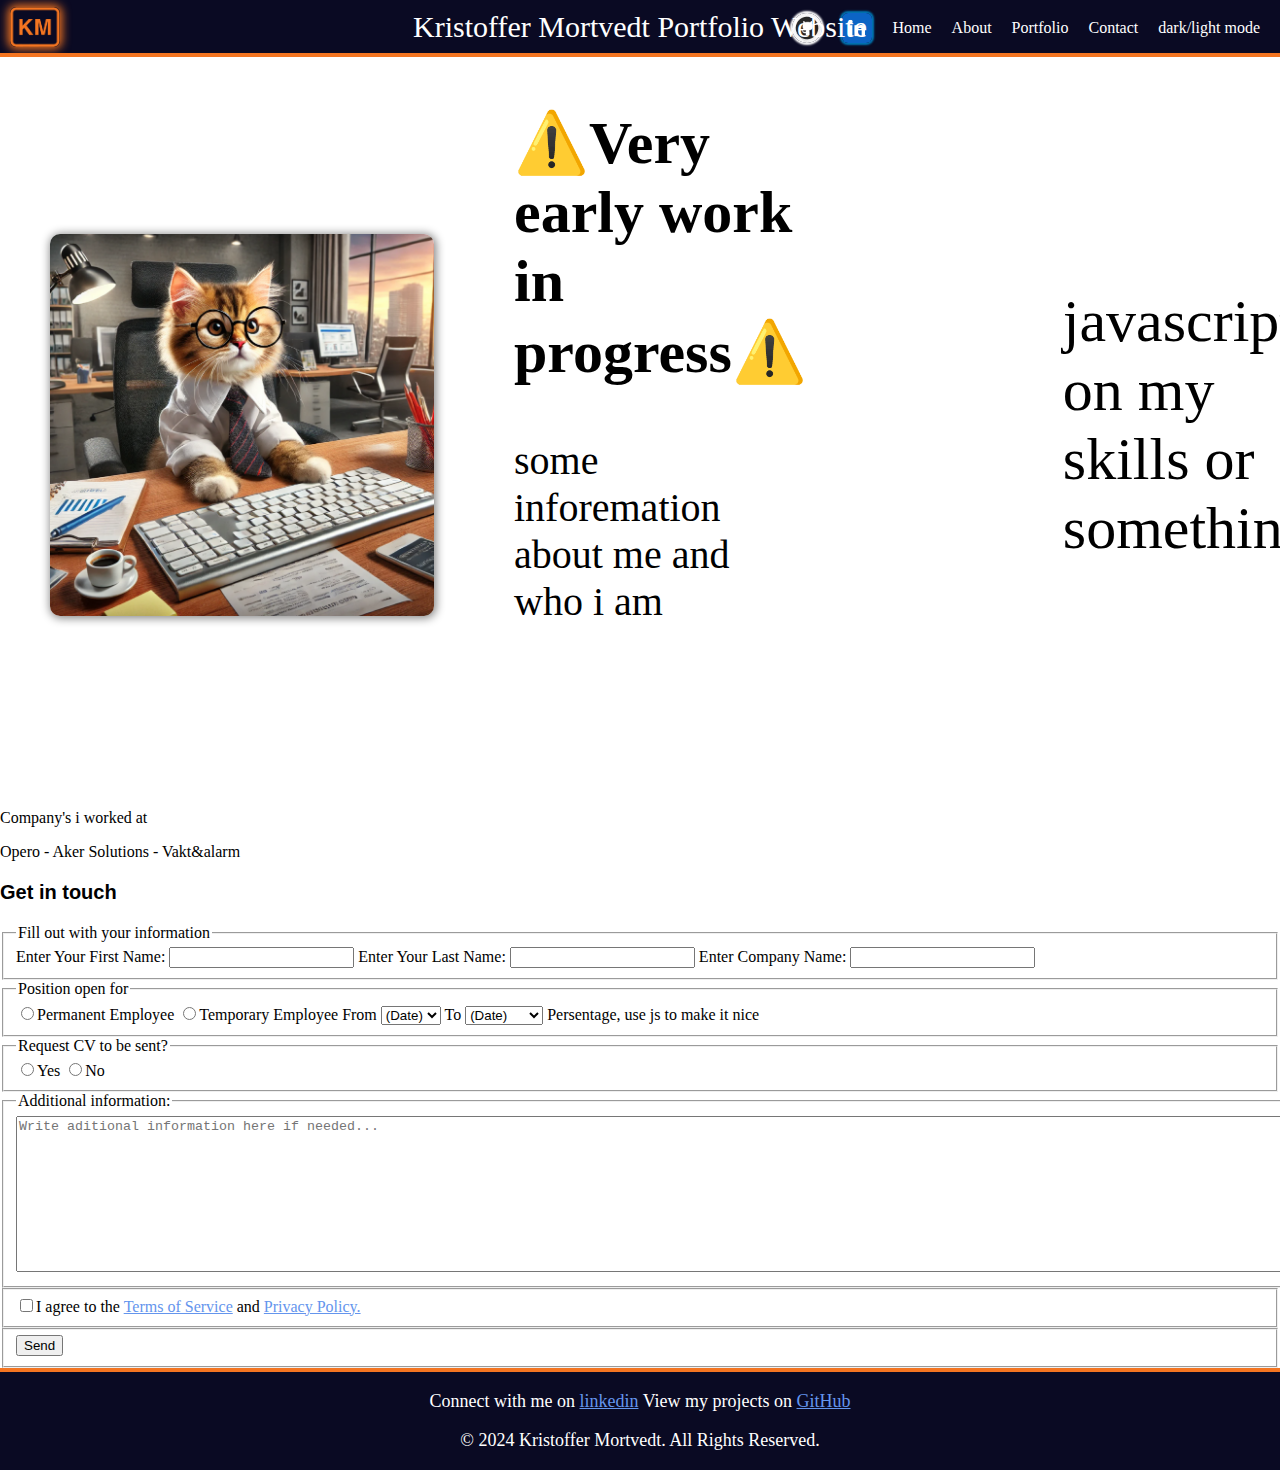
==== index.html @ 7b9ea8ee "update the H2 with WIP" ====
<!DOCTYPE html>
<html lang="en">

<head>
    <meta charset="UTF-8">
    <meta name="viewport" content="width=device-width, initial-scale 1.0">
    <link href="styles.css" rel="stylesheet">
    <title>Kristoffer Portfolio</title>
    <link rel="icon" href="Images/favicon.ico" type="/Images/favicon.ico">
</head>

<body>
    <main>
        <section class="page1">
            <header class="header">
                <div class="icon-header">
                    <div class="left-content">
                        <img src="/Images/KM logo.png" alt="image of my logo with the initials KM" class="logo">
                    </div>
                        <p class="text-header">Kristoffer Mortvedt Portfolio Website</p>
                    <div class="right-content">
                    <a href="https://github.com/KrimorQ" target="_blank" alt="GitHub logo" class="image-link">
                        <img class="icongit" src="Images/Github icon.png">
                    </a>
                    <a href="https://www.linkedin.com/in/kristoffer-m-360013237/" target="_blank" alt="LinkedIn logo" class="image-link">
                        <img class="iconlinkedin" src="Images/LinkedIn icon.png">
                    </a>
                        <p>Home</p>
                        <p>About</p>
                        <p>Portfolio</p>
                        <p>Contact</p>
                        <p>dark/light mode</p>
                    </div>
                </div>
            </header>
            <div class="about-me-picture">
            <img src="/Images/working cat.png" alt="a image of me" class="profile-picture"><!--put a picture of me here-->
                <div class="about-me-text-left">
                    <h2>⚠️Very early work in progress⚠️</h2><!--&lt Coder &gt-->
                <p>some inforemation about me and who i am</p>
            </div>
            <div class="about-me-text-right">
                <p>javascript on my skills or something</p>
            </div>
        </div>
            <!--put my skills and experience here?-->
        </section>
        <section>
            <p class="company-work">Company's i worked at</p><!--move this to a seperate page-->
            <p>Opero - Aker Solutions - Vakt&alarm</p>
        </section>
        <section class="page2"><!--have this at the bottum of the page-->
            <p class="form"><strong>Get in touch</strong></p>
            <!--contact form where they can request CV via email and add other options with variouse different methods to showcase what i can-->
            <form method="post"><!--add an "action" in the form to collect the information being sent to me-->
                <fieldset>
                    <legend>Fill out with your information</legend>
                    <label for="first-name">Enter Your First Name: <input id="first-name" name="first-name" type="text" required></label> <!--pass på at boksene gir mening--><!--add * to the field that is required-->
                    <label for="last-name">Enter Your Last Name: <input id="last-name" name="last-name" type="text" required></label> <!--checkbox if "fast,deltid,contract etc." --><!--add * to the field that is required-->
                    <label for="company-name">Enter Company Name: <input id="company-name" name="company-name" type="text" required></label><!--add * to the field that is required-->
                </fieldset>
                <fieldset>
                    <legend>Position open for</legend>
                    <label for="permanent-employee"><input id="permanent-employee" name="work-position" type="radio" value="1" >Permanent Employee</label> <!--hvist det er contract fra og til dato-->
                    <label for="temporary-employee"><input id="temporary-employee" name="work-position" type="radio" value="1" >Temporary Employee</label> <!--deltid hvor mye prosent?-->
                    <label for="temp-date">From</label><!--if selected temp, show the select option for temp-date. if picked permanent or not selected at all, dont show the temp-date-->
                        <select id="temp-date" name="temp-date">
                            <option value="0">(Date)</option>
                            <option value="1">Jan</option>
                            <option value="2">Feb</option>
                            <option value="3">Mar</option>
                            <option value="4">Apr</option>
                            <option value="5">Mai</option>
                            <option value="6">Jun</option>
                            <option value="7">Jul</option>
                            <option value="8">Aug</option>
                            <option value="9">Sep</option>
                            <option value="10">Oct</option>
                            <option value="11">Nov</option>
                            <option value="12">Des</option>
                        </select>
                    <label for="temp-date">To</label>
                        <select id="temp-date" name="temp-date">
                            <option value="0">(Date)</option>
                            <option value="1">Jan</option>
                            <option value="2">Feb</option>
                            <option value="3">Mar</option>
                            <option value="4">Apr</option>
                            <option value="5">Mai</option>
                            <option value="6">Jun</option>
                            <option value="7">Jul</option>
                            <option value="8">Aug</option>
                            <option value="9">Sep</option>
                            <option value="10">Oct</option>
                            <option value="11">Nov</option>
                            <option value="12">Des</option>
                            <option value="13">Unknown</option>
                        </select>
                    <!--dropdown box med avdeling eller stillingen, leg til "other" tilfelle en er glemt-->
                    <label></label><!--hvist velgt "other" legg til et skrive felt "stillings titel"-->
                    <label>Persentage, use js to make it nice</label> <!--add a nice way to scale from 60-100% should pop up after selecting permanent/temporary-->
                </fieldset>
                <fieldset>
                    <legend>Request CV to be sent?</legend>
                    <label for="CV-request"><input name="CV-request" type="radio" value="1">Yes</label>
                    <label for="CV-request"><input name="CV-request" type="radio" value="2">No</label>   
                    </label>
                </fieldset>
                <fieldset>
                    <legend>Additional information: </legend>
                    <textarea id="textbox" for="textbox" rows="10" cols="220" type="textbox" placeholder="Write aditional information here if needed..."></textarea>
                </fieldset>
                <fieldset>
                    <label for="tos" name="tos"><input id="tos" name="tos" type="checkbox" required>I agree to the <a href="" target="_blank">Terms of Service</a> and <a href="" target="_blank">Privacy Policy.</a></label> <!-- make the link not purple and link to a tos/privacy text. and make it so it register it.-->
                </fieldset>
                <fieldset>
                <input name="submit" type="submit" value="Send">
            </fieldset>
            </form>
        </section>
    </main>
    <footer class="footer">
        <!--add icons for different social media, maybe a "home" to take them to the top of the page-->
        <p>Connect with me on <a href="https://www.linkedin.com/in/kristoffer-m-360013237/" target="_blank">linkedin</a>
            View my projects on <a href="https://github.com/KrimorQ" target="_blank">GitHub</a>
        <p>&copy; 2024 Kristoffer Mortvedt. All Rights Reserved.</p>

        </p>
    </footer>
</body>

</html>
---- styles.css ----
.form {
    font-size: 20px;
    font-family: sans-serif;
}

* {
    scroll-behavior: smooth;
  }
body {
    margin: 0%;
    background-color: #fff;
}
.header {
    background-color: #0a0a23;
    color: #fff;
    border-bottom: 4px solid #F47521;
    padding-inline-start: 0;
    height: 100%
}
.right-content {
    gap: 20px;
    text-align: right;
    margin-top: -65px;
    margin-right: 20px;
    display: flex;
    justify-content: right;
    
}

.text-header {
    font-size: 30px;
    text-align: center;
    margin-top: -60px;
    font: bold;
    transform: translateY(6px);
}

.h1 {
    font-size: 20px;
}

.footer {
    font-family: 'Times New Roman', Times, serif;
    font-size: 18px;
    text-align: center;
    background-color: #0a0a23;
    padding: 1px;
    color: #fff;
    border-top: 4px solid #F47521;

}
.logo {
    width: 50px;
    box-shadow: 0px 0px 10px 2px #F47521;
    border-radius: 6px;
    margin: 10px;
    transform: translateY(-3px);
}

.icongit {
    width: 30px;
    height:30px;
    margin-top: 10px;
    box-shadow: 0px 0px 2px 2px white;
    border-radius: 50px;
}

.iconlinkedin {
    width: 30px;
    height:30px;
    margin-top: 10px;
    box-shadow: 0px 0px 2px 2px #0077B5;
    border-radius: 6px;
}

.profile-picture {
    width: 30%;
    margin: 50px;
    box-shadow: 1px 1px 10px 1px grey;
    border-radius: 10px;
    height: auto;
}
    
.about-me-picture {
    display: flex;
    align-items: center;
}    

.about-me-text-left {
    flex-basis: 70%;
    margin-left: 30px;
    font-size: 40px;
    padding-right: 20%;
    padding-bottom: 10%;

}
.about-me-text-right {
    padding-right: 0%;
    font-size: 60px;
    margin-right: 10%;

}

.sr-only {
    position: absolute;
    width: 1px;
    height: 1px;
    padding: 0;
    margin: -1px;
    overflow: hidden;
    clip: rect(0, 0, 0, 0);
    white-space: nowrap;
    border: 0;
}

a{
    color: cornflowerblue;
}
a:visited {
    color: cornflowerblue;
}
a:hover {
    color: brown;
}
a:active {
    color: brown;
}

.image-link , .logo{
    color: inherit;
    text-decoration: none;
}

.image-link:hover{
    color: inherit;
    text-decoration: none;
    opacity: 0.8;
}
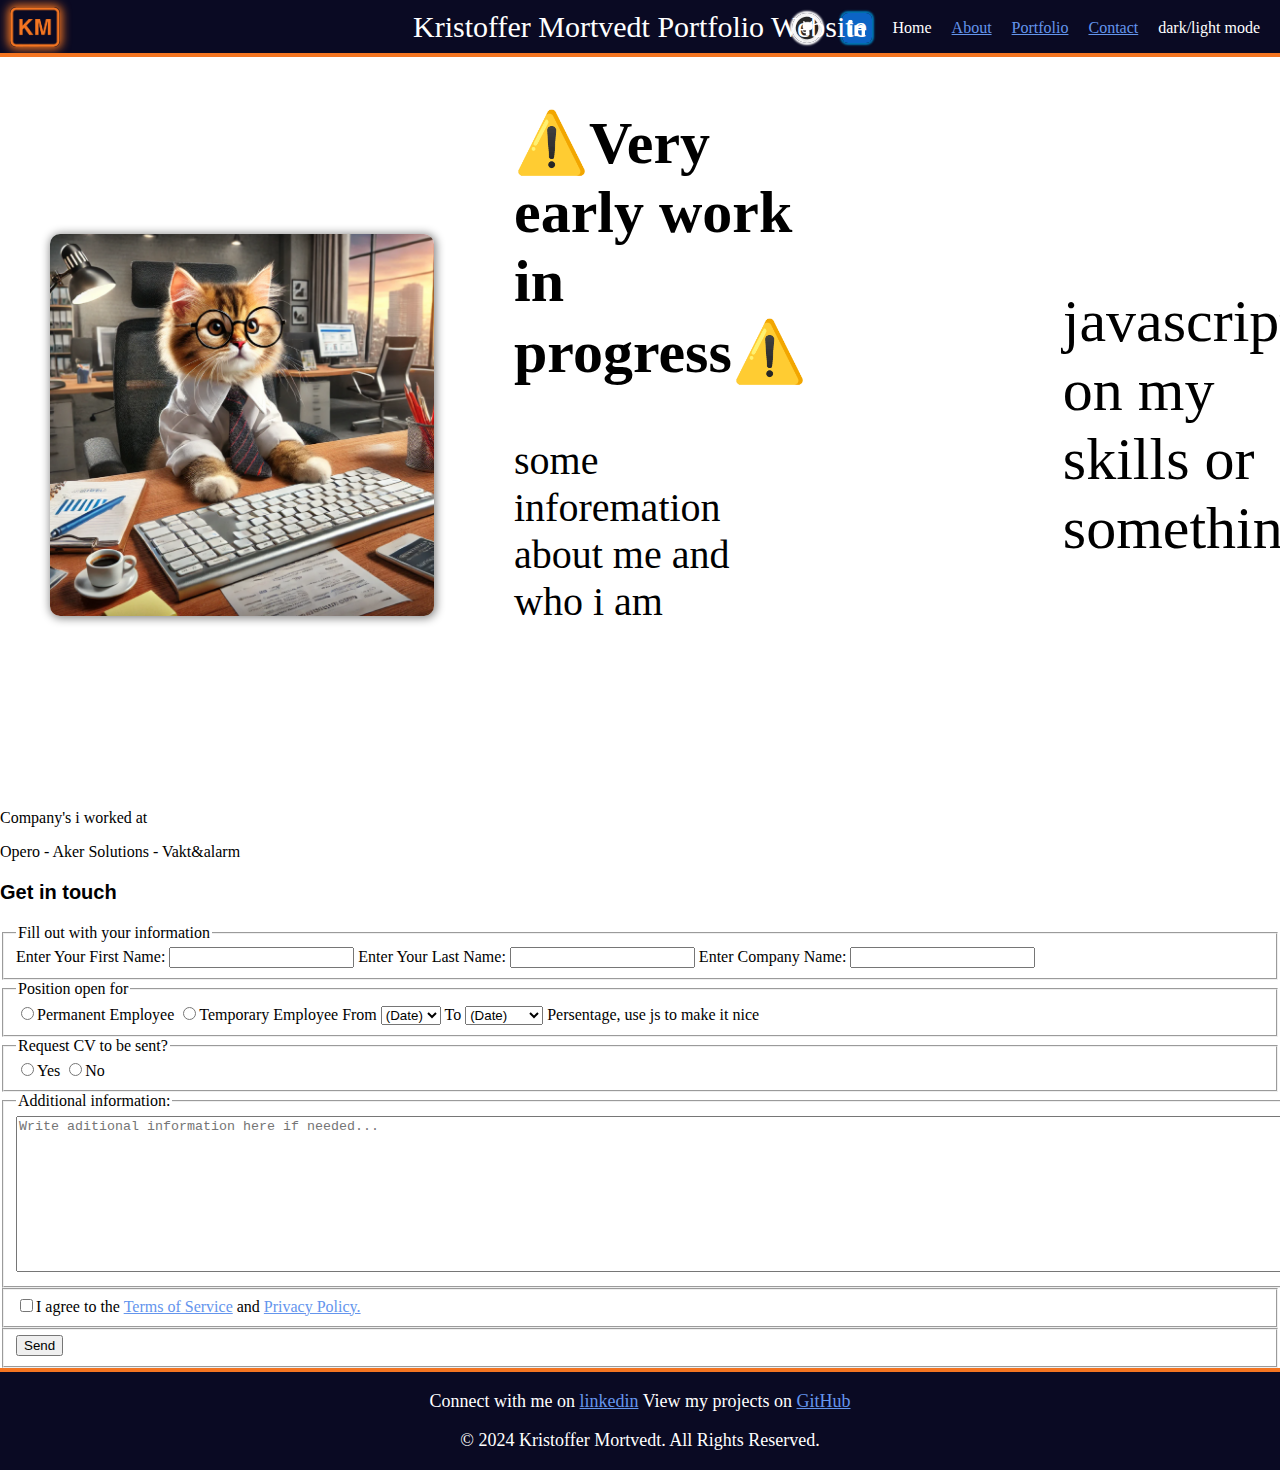
==== commit c690c1f3: "header link" ====
--- a/index.html
+++ b/index.html
@@ -26,9 +26,9 @@
                         <img class="iconlinkedin" src="Images/LinkedIn icon.png">
                     </a>
                         <p>Home</p>
-                        <p>About</p>
-                        <p>Portfolio</p>
-                        <p>Contact</p>
+                        <p><a href="about.html">About</a></p>
+                        <p><a href="portfolio.html">Portfolio</a></p>
+                        <p><a href="contact.html">Contact</a></p>
                         <p>dark/light mode</p>
                     </div>
                 </div>
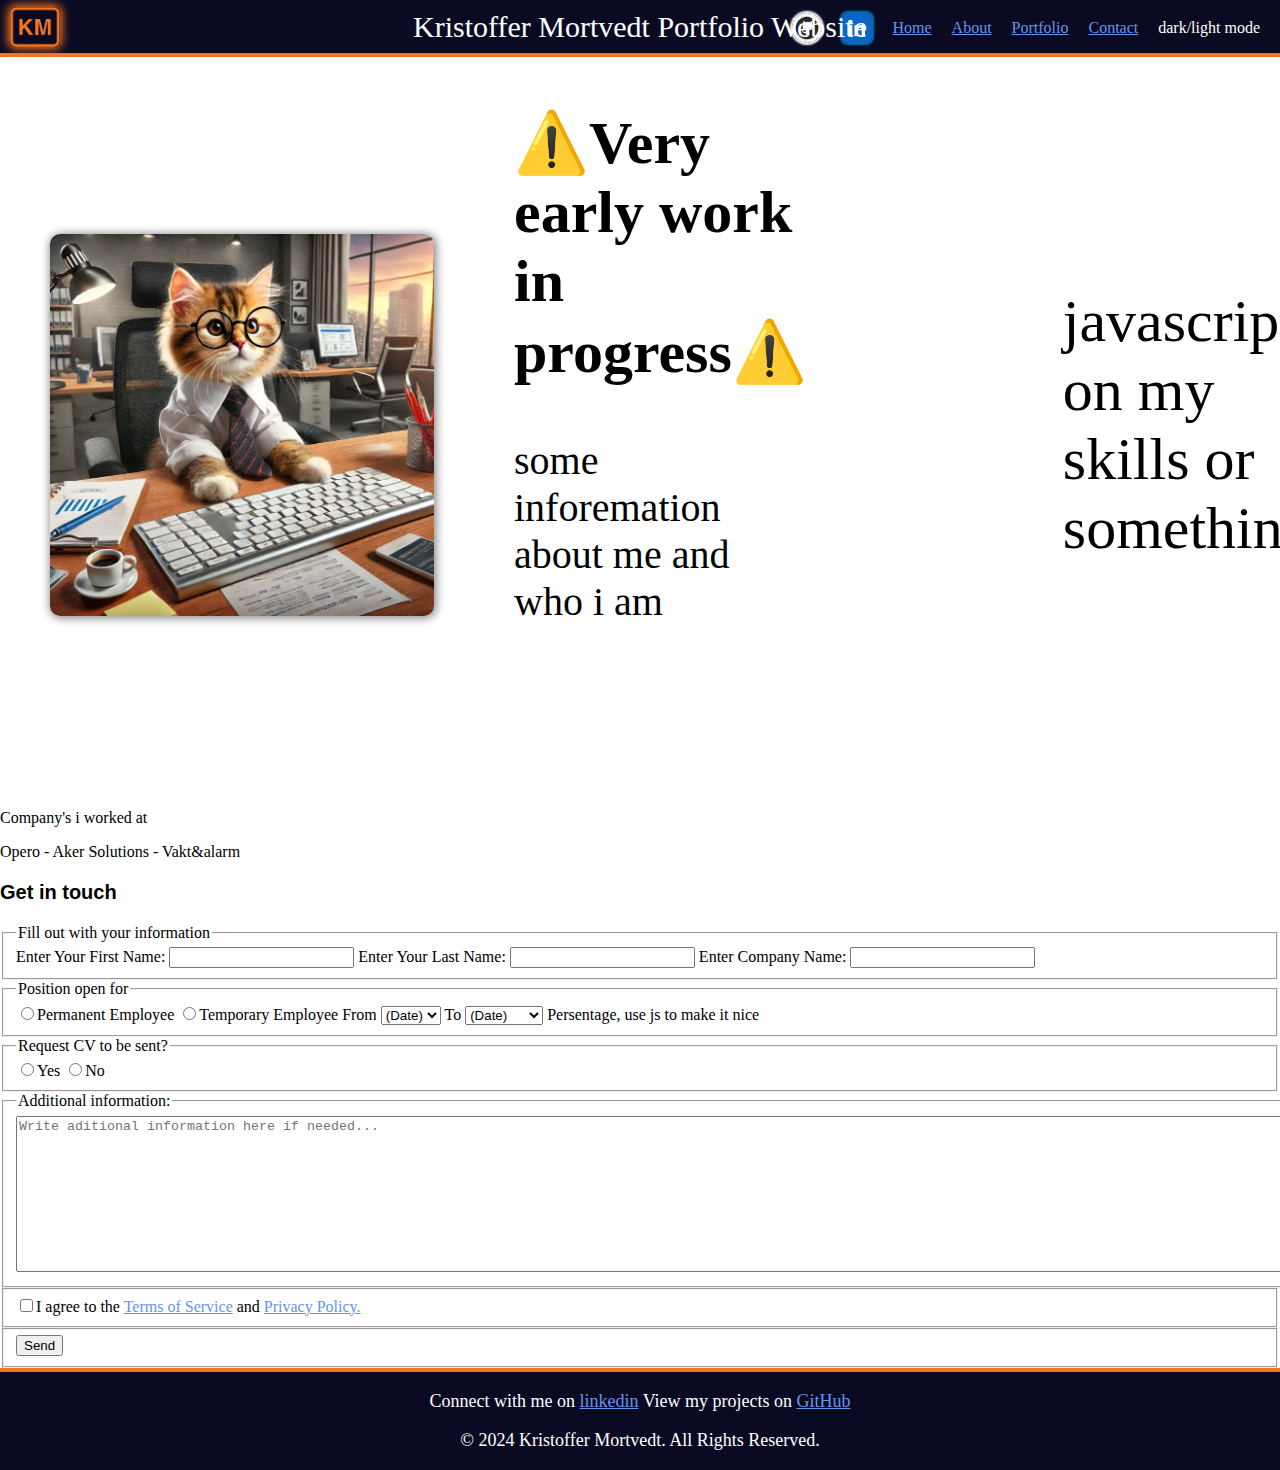
==== commit 2b0c36dc: "before big change" ====
--- a/index.html
+++ b/index.html
@@ -25,7 +25,7 @@
                     <a href="https://www.linkedin.com/in/kristoffer-m-360013237/" target="_blank" alt="LinkedIn logo" class="image-link">
                         <img class="iconlinkedin" src="Images/LinkedIn icon.png">
                     </a>
-                        <p>Home</p>
+                        <p><a href="index.html">Home</a></p>
                         <p><a href="about.html">About</a></p>
                         <p><a href="portfolio.html">Portfolio</a></p>
                         <p><a href="contact.html">Contact</a></p>
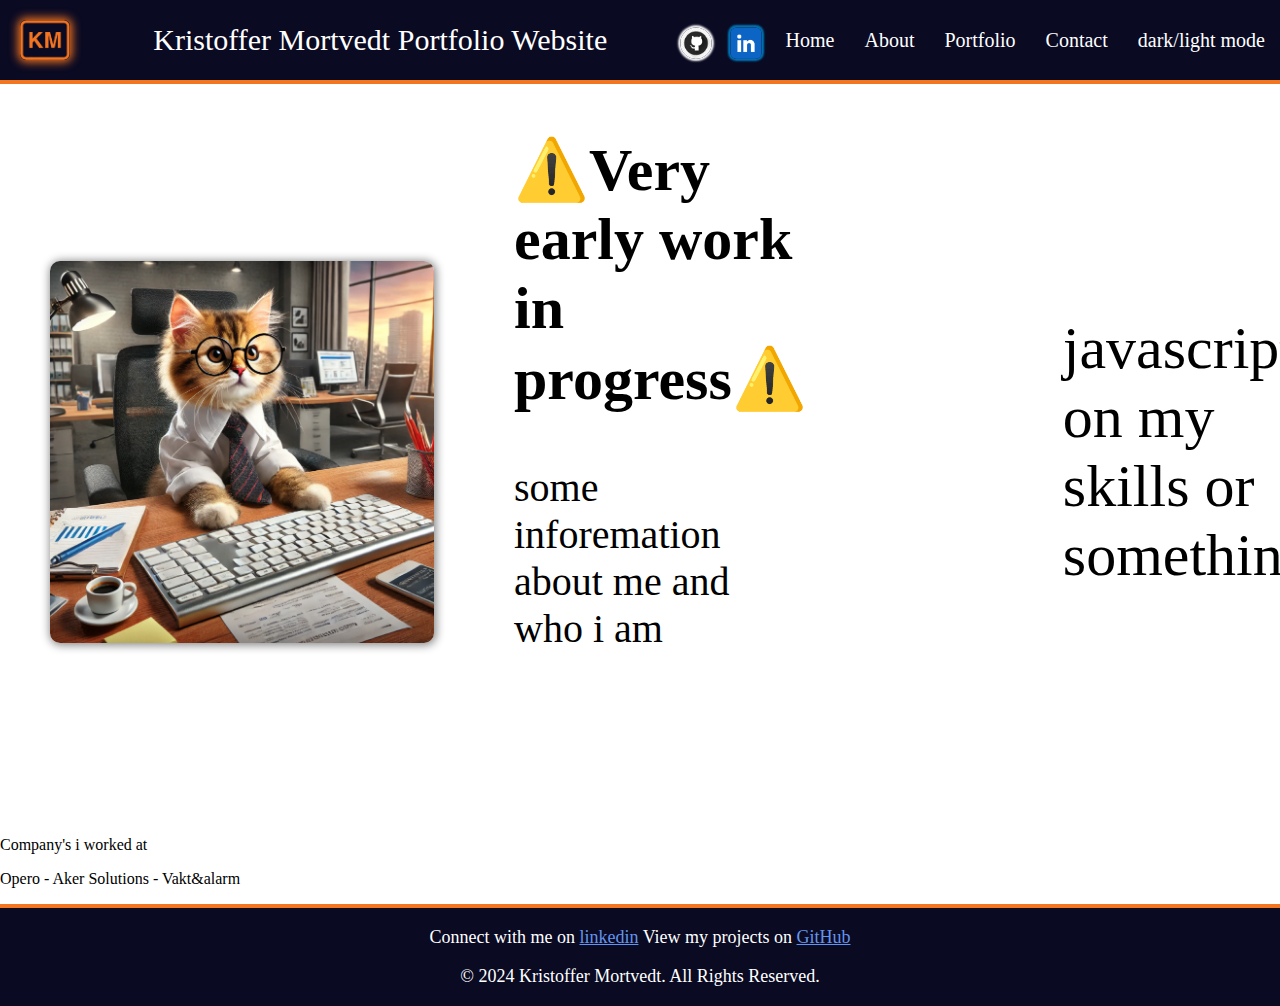
==== commit 57099950: "added context on the header links" ====
--- a/index.html
+++ b/index.html
@@ -13,24 +13,22 @@
     <main>
         <section class="page1">
             <header class="header">
-                <div class="icon-header">
-                    <div class="left-content">
-                        <img src="/Images/KM logo.png" alt="image of my logo with the initials KM" class="logo">
-                    </div>
-                        <p class="text-header">Kristoffer Mortvedt Portfolio Website</p>
-                    <div class="right-content">
+                <div class="left-content">
+                    <img src="/Images/KM logo.png" alt="image of my logo with the initials KM" class="logo">
+                </div>
+                <p class="text-header">Kristoffer Mortvedt Portfolio Website</p>
+                <div class="right-content">
                     <a href="https://github.com/KrimorQ" target="_blank" alt="GitHub logo" class="image-link">
                         <img class="icongit" src="Images/Github icon.png">
                     </a>
                     <a href="https://www.linkedin.com/in/kristoffer-m-360013237/" target="_blank" alt="LinkedIn logo" class="image-link">
                         <img class="iconlinkedin" src="Images/LinkedIn icon.png">
                     </a>
-                        <p><a href="index.html">Home</a></p>
-                        <p><a href="about.html">About</a></p>
-                        <p><a href="portfolio.html">Portfolio</a></p>
-                        <p><a href="contact.html">Contact</a></p>
-                        <p>dark/light mode</p>
-                    </div>
+                    <p><a href="index.html">Home</a></p>
+                    <p><a href="about.html">About</a></p>
+                    <p><a href="portfolio.html">Portfolio</a></p>
+                    <p><a href="contact.html">Contact</a></p>
+                    <p>dark/light mode</p>
                 </div>
             </header>
             <div class="about-me-picture">
@@ -49,75 +47,7 @@
             <p class="company-work">Company's i worked at</p><!--move this to a seperate page-->
             <p>Opero - Aker Solutions - Vakt&alarm</p>
         </section>
-        <section class="page2"><!--have this at the bottum of the page-->
-            <p class="form"><strong>Get in touch</strong></p>
-            <!--contact form where they can request CV via email and add other options with variouse different methods to showcase what i can-->
-            <form method="post"><!--add an "action" in the form to collect the information being sent to me-->
-                <fieldset>
-                    <legend>Fill out with your information</legend>
-                    <label for="first-name">Enter Your First Name: <input id="first-name" name="first-name" type="text" required></label> <!--pass på at boksene gir mening--><!--add * to the field that is required-->
-                    <label for="last-name">Enter Your Last Name: <input id="last-name" name="last-name" type="text" required></label> <!--checkbox if "fast,deltid,contract etc." --><!--add * to the field that is required-->
-                    <label for="company-name">Enter Company Name: <input id="company-name" name="company-name" type="text" required></label><!--add * to the field that is required-->
-                </fieldset>
-                <fieldset>
-                    <legend>Position open for</legend>
-                    <label for="permanent-employee"><input id="permanent-employee" name="work-position" type="radio" value="1" >Permanent Employee</label> <!--hvist det er contract fra og til dato-->
-                    <label for="temporary-employee"><input id="temporary-employee" name="work-position" type="radio" value="1" >Temporary Employee</label> <!--deltid hvor mye prosent?-->
-                    <label for="temp-date">From</label><!--if selected temp, show the select option for temp-date. if picked permanent or not selected at all, dont show the temp-date-->
-                        <select id="temp-date" name="temp-date">
-                            <option value="0">(Date)</option>
-                            <option value="1">Jan</option>
-                            <option value="2">Feb</option>
-                            <option value="3">Mar</option>
-                            <option value="4">Apr</option>
-                            <option value="5">Mai</option>
-                            <option value="6">Jun</option>
-                            <option value="7">Jul</option>
-                            <option value="8">Aug</option>
-                            <option value="9">Sep</option>
-                            <option value="10">Oct</option>
-                            <option value="11">Nov</option>
-                            <option value="12">Des</option>
-                        </select>
-                    <label for="temp-date">To</label>
-                        <select id="temp-date" name="temp-date">
-                            <option value="0">(Date)</option>
-                            <option value="1">Jan</option>
-                            <option value="2">Feb</option>
-                            <option value="3">Mar</option>
-                            <option value="4">Apr</option>
-                            <option value="5">Mai</option>
-                            <option value="6">Jun</option>
-                            <option value="7">Jul</option>
-                            <option value="8">Aug</option>
-                            <option value="9">Sep</option>
-                            <option value="10">Oct</option>
-                            <option value="11">Nov</option>
-                            <option value="12">Des</option>
-                            <option value="13">Unknown</option>
-                        </select>
-                    <!--dropdown box med avdeling eller stillingen, leg til "other" tilfelle en er glemt-->
-                    <label></label><!--hvist velgt "other" legg til et skrive felt "stillings titel"-->
-                    <label>Persentage, use js to make it nice</label> <!--add a nice way to scale from 60-100% should pop up after selecting permanent/temporary-->
-                </fieldset>
-                <fieldset>
-                    <legend>Request CV to be sent?</legend>
-                    <label for="CV-request"><input name="CV-request" type="radio" value="1">Yes</label>
-                    <label for="CV-request"><input name="CV-request" type="radio" value="2">No</label>   
-                    </label>
-                </fieldset>
-                <fieldset>
-                    <legend>Additional information: </legend>
-                    <textarea id="textbox" for="textbox" rows="10" cols="220" type="textbox" placeholder="Write aditional information here if needed..."></textarea>
-                </fieldset>
-                <fieldset>
-                    <label for="tos" name="tos"><input id="tos" name="tos" type="checkbox" required>I agree to the <a href="" target="_blank">Terms of Service</a> and <a href="" target="_blank">Privacy Policy.</a></label> <!-- make the link not purple and link to a tos/privacy text. and make it so it register it.-->
-                </fieldset>
-                <fieldset>
-                <input name="submit" type="submit" value="Send">
-            </fieldset>
-            </form>
-        </section>
+        
     </main>
     <footer class="footer">
         <!--add icons for different social media, maybe a "home" to take them to the top of the page-->
--- a/styles.css
+++ b/styles.css
@@ -14,25 +14,48 @@
     background-color: #0a0a23;
     color: #fff;
     border-bottom: 4px solid #F47521;
-    padding-inline-start: 0;
-    height: 100%
+    padding: 10px;
+    display: flex;
+    justify-content: space-between;
+    align-items: center;
 }
-.right-content {
-    gap: 20px;
-    text-align: right;
-    margin-top: -65px;
-    margin-right: 20px;
+
+.left-content {
     display: flex;
-    justify-content: right;
-    
+    align-items: center;
 }
 
 .text-header {
     font-size: 30px;
-    text-align: center;
-    margin-top: -60px;
+    margin: 0 auto;
     font: bold;
-    transform: translateY(6px);
+    align-items: center;
+
+}
+
+.right-content {
+    display: flex;
+    gap: 20px;
+    align-items: center;
+}
+
+.right-content p {
+    margin: 0;
+    padding: 5px;
+    font-size: 20px;
+}
+
+.right-content a {
+    color:#fff;
+    text-decoration: none;
+    font-weight: 500;
+    transition: color 0.2s ease, transform 0.2s ease;
+    transform: scale(1.05);
+    
+}
+.image-link img {
+    width: 25;
+    height: 25;
 }
 
 .h1 {
@@ -54,7 +77,6 @@
     box-shadow: 0px 0px 10px 2px #F47521;
     border-radius: 6px;
     margin: 10px;
-    transform: translateY(-3px);
 }
 
 .icongit {
@@ -71,6 +93,7 @@
     margin-top: 10px;
     box-shadow: 0px 0px 2px 2px #0077B5;
     border-radius: 6px;
+    
 }
 
 .profile-picture {
@@ -113,16 +136,16 @@
     border: 0;
 }
 
-a{
+.footer a{
     color: cornflowerblue;
 }
-a:visited {
+.footer a:visited {
     color: cornflowerblue;
 }
-a:hover {
+.footer a:hover {
     color: brown;
 }
-a:active {
+.footer a:active {
     color: brown;
 }
 
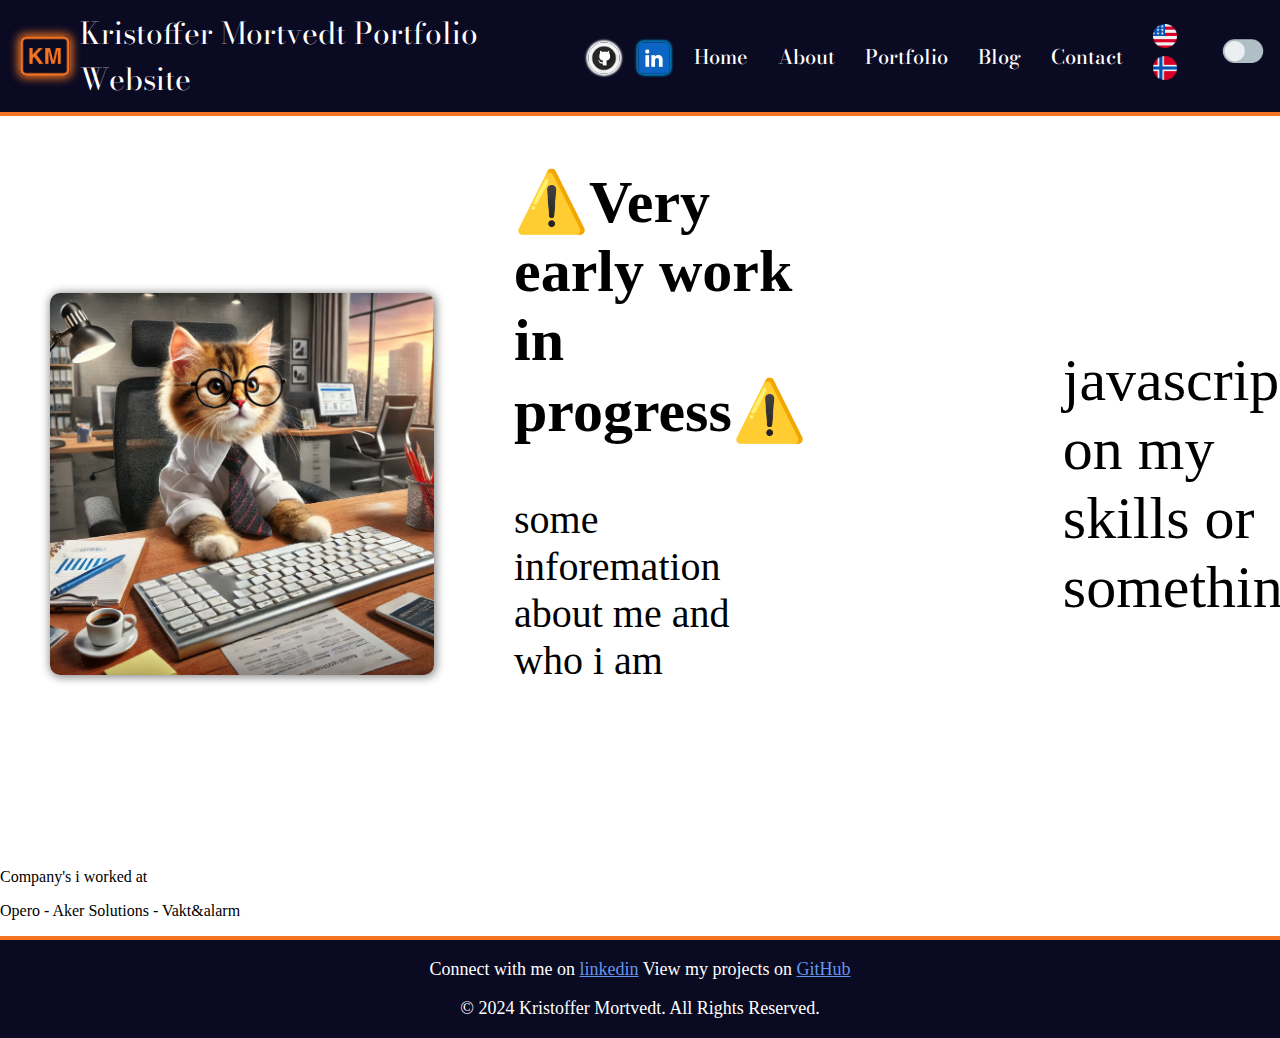
==== commit 65249a6a: "website 4" ====
--- a/index.html
+++ b/index.html
@@ -7,6 +7,9 @@
     <link href="styles.css" rel="stylesheet">
     <title>Kristoffer Portfolio</title>
     <link rel="icon" href="Images/favicon.ico" type="/Images/favicon.ico">
+    <link rel="preconnect" href="https://fonts.googleapis.com">
+    <link rel="preconnect" href="https://fonts.gstatic.com" crossorigin>
+    <link href="https://fonts.googleapis.com/css2?family=Bodoni+Moda:ital,opsz,wght@0,6..96,400..900;1,6..96,400..900&display=swap" rel="stylesheet">
 </head>
 
 <body>
@@ -27,8 +30,10 @@
                     <p><a href="index.html">Home</a></p>
                     <p><a href="about.html">About</a></p>
                     <p><a href="portfolio.html">Portfolio</a></p>
+                    <p><a href="blog.html">Blog</a></p>
                     <p><a href="contact.html">Contact</a></p>
-                    <p>dark/light mode</p>
+                    <p><img class="flag" src="Images/usa.png"><img class="flag" src="Images/norway.png" alt="language options"></p>
+                    <p><img class="light-dark-mode" src="Images/off-button.png" alt="light-dark-mode"></p>
                 </div>
             </header>
             <div class="about-me-picture">
--- a/styles.css
+++ b/styles.css
@@ -51,11 +51,25 @@
     font-weight: 500;
     transition: color 0.2s ease, transform 0.2s ease;
     transform: scale(1.05);
-    
-}
+}
+
+.header {
+    font-family: "Bodoni Moda", serif;
+    font-optical-sizing: auto;
+    font-weight: weight;
+  }
 .image-link img {
     width: 25;
     height: 25;
+}
+.flag {
+    height: auto;
+    width: 24px;
+}
+
+.light-dark-mode {
+    height: auto;
+    width: 44px;
 }
 
 .h1 {
@@ -92,10 +106,8 @@
     height:30px;
     margin-top: 10px;
     box-shadow: 0px 0px 2px 2px #0077B5;
-    border-radius: 6px;
-    
-}
-
+    border-radius: 6px; 
+}
 .profile-picture {
     width: 30%;
     margin: 50px;
@@ -136,6 +148,38 @@
     border: 0;
 }
 
+.blog-pictures img {
+    display: flex;
+    flex-direction: row;
+    flex-wrap: wrap;
+    justify-content: center;
+    align-items: center;
+    gap: 15px;
+    max-width: 1000px;
+    width: 50%;
+    padding: 20px 20px;
+    box-shadow: 1px 1px 10px 1px grey;
+    border-radius: 14px;
+    margin-top: 25px;
+}
+
+.blog-text {
+    width: 50%;
+    flex-basis: 50%;
+    margin-left: 30px;
+    font-size: 40px;
+    padding-right: 20%;
+    padding-bottom: 10%;
+}
+
+.blog-div {
+    border-bottom: 4px solid #F47521;
+    margin-top: 20px;
+    display: flex;
+    justify-content: space-between;
+    align-items: center;
+}
+
 .footer a{
     color: cornflowerblue;
 }
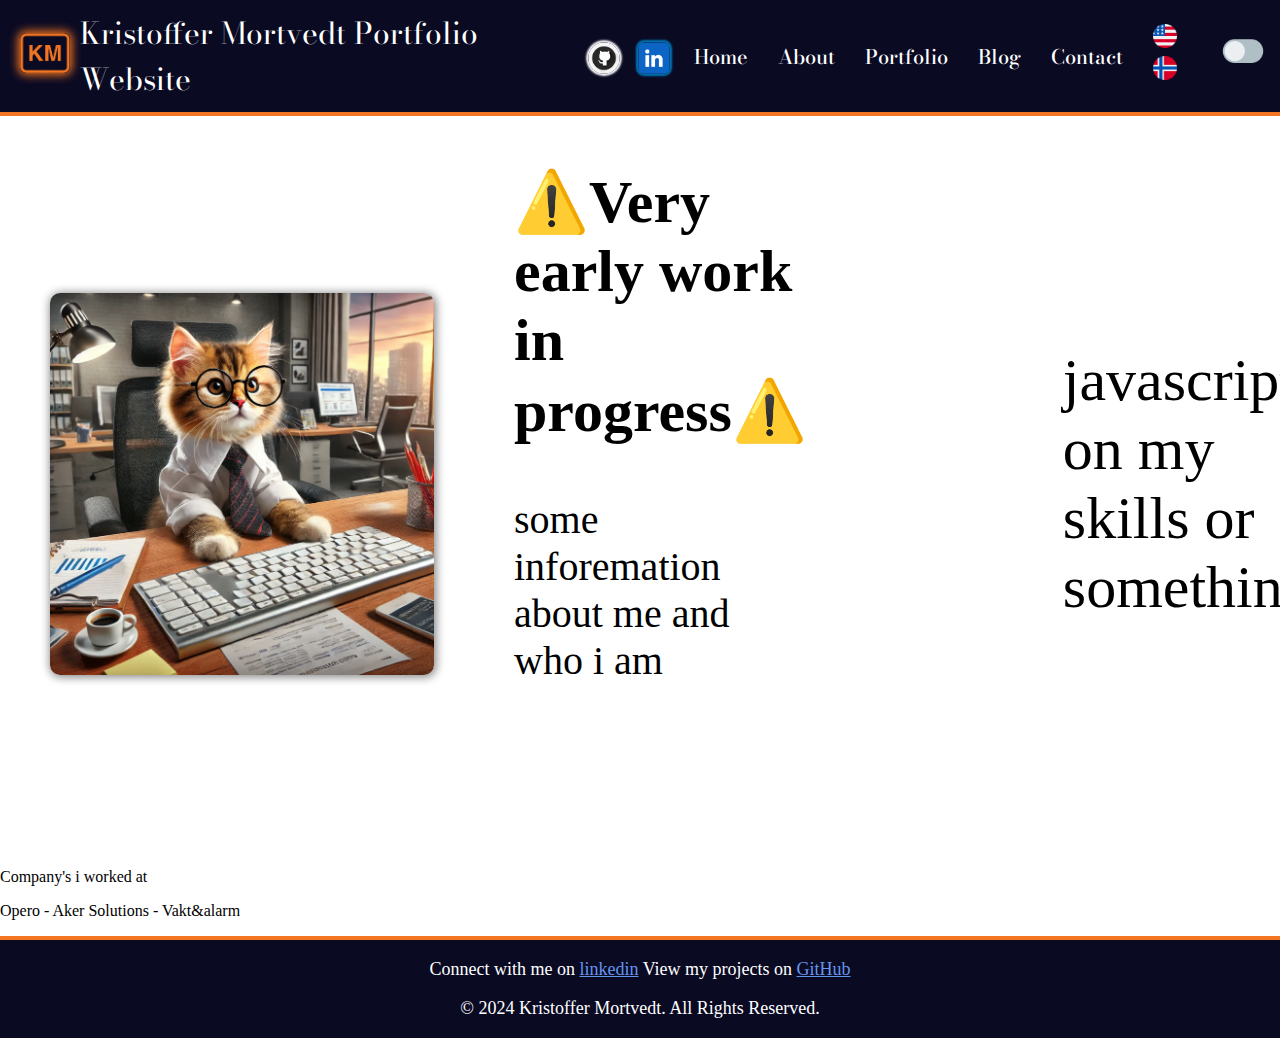
==== commit 8792ff96: "fix blog section a bit" ====
--- a/index.html
+++ b/index.html
@@ -17,7 +17,8 @@
         <section class="page1">
             <header class="header">
                 <div class="left-content">
-                    <img src="/Images/KM logo.png" alt="image of my logo with the initials KM" class="logo">
+                    <a href="index.html">
+                        <img src="/Images/KM logo.png" alt="image of my logo with the initials KM" class="logo"></a>
                 </div>
                 <p class="text-header">Kristoffer Mortvedt Portfolio Website</p>
                 <div class="right-content">
--- a/styles.css
+++ b/styles.css
@@ -148,36 +148,44 @@
     border: 0;
 }
 
-.blog-pictures img {
-    display: flex;
-    flex-direction: row;
+.blog-container {
+    display: flex;
+    justify-content: space-between;
+    max-width: 1200px;
+    padding: 10px;
+    
+}
+
+.blog-pictures {
+    display: flex;
     flex-wrap: wrap;
     justify-content: center;
     align-items: center;
     gap: 15px;
-    max-width: 1000px;
+    max-width: 100%;
+    padding: 10px;
+}
+
+.blog-pictures img {
+    width: 100%;
+    max-width: 100%;
+    box-shadow: 1px 1px 10px 1px grey;
+    border-radius: 10px;
+    margin-top: 15px;
+}
+
+.blog-text-right {
     width: 50%;
-    padding: 20px 20px;
-    box-shadow: 1px 1px 10px 1px grey;
-    border-radius: 14px;
-    margin-top: 25px;
-}
-
-.blog-text {
-    width: 50%;
-    flex-basis: 50%;
+    font-size: 40px;
     margin-left: 30px;
-    font-size: 40px;
-    padding-right: 20%;
+    padding-right: 20px;
     padding-bottom: 10%;
 }
 
 .blog-div {
-    border-bottom: 4px solid #F47521;
-    margin-top: 20px;
-    display: flex;
-    justify-content: space-between;
-    align-items: center;
+    border-bottom: 4px solid grey;
+    margin-top: 10px;
+    display: flex;
 }
 
 .footer a{
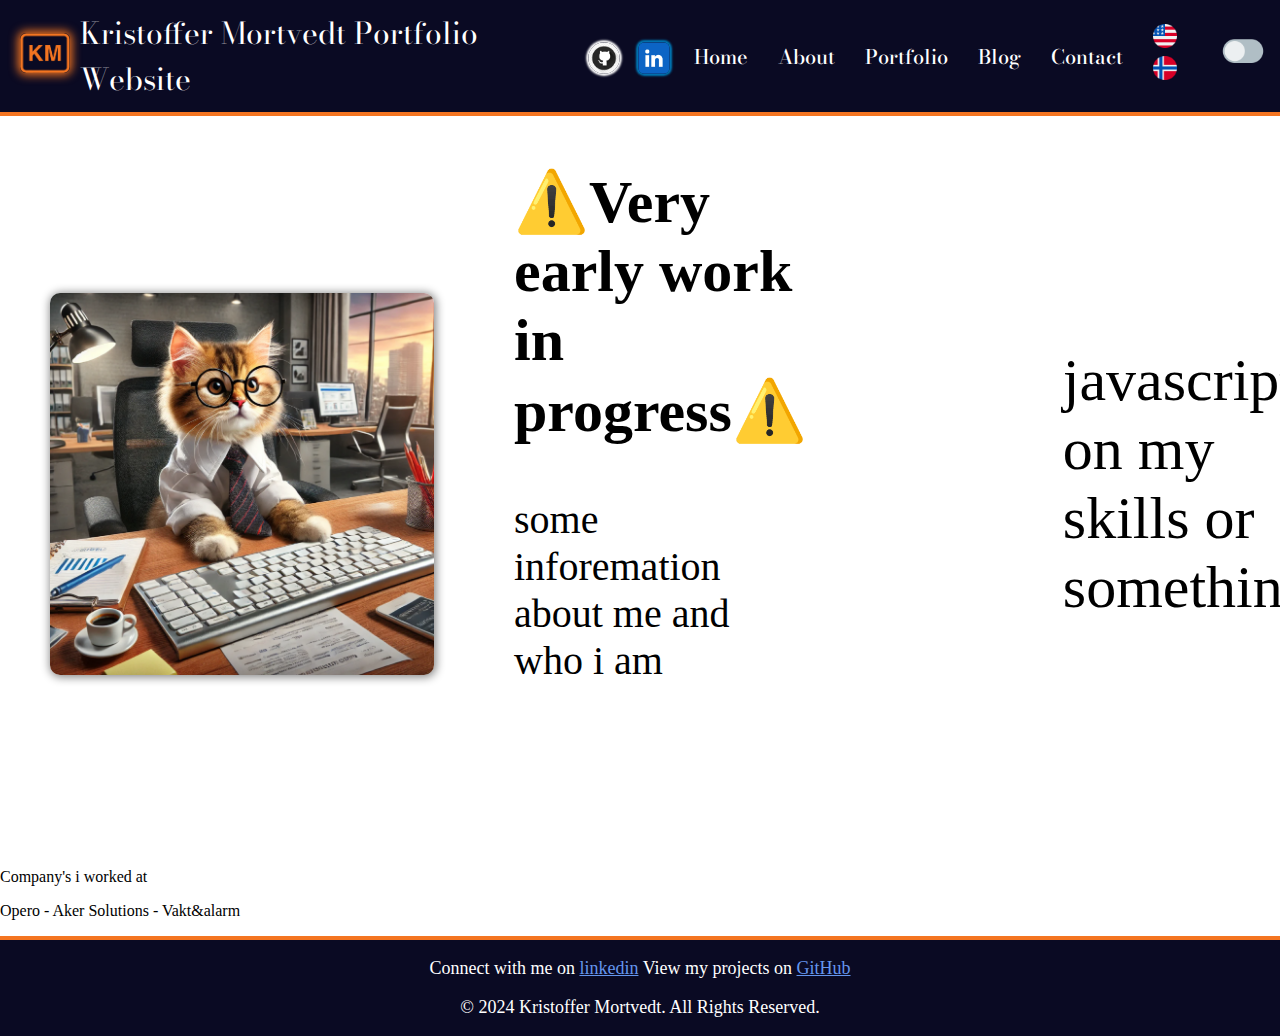
==== commit 60502c24: "htlm hotfix and sticky footer added" ====
--- a/index.html
+++ b/index.html
@@ -59,9 +59,8 @@
         <!--add icons for different social media, maybe a "home" to take them to the top of the page-->
         <p>Connect with me on <a href="https://www.linkedin.com/in/kristoffer-m-360013237/" target="_blank">linkedin</a>
             View my projects on <a href="https://github.com/KrimorQ" target="_blank">GitHub</a>
+        </p>    
         <p>&copy; 2024 Kristoffer Mortvedt. All Rights Reserved.</p>
-
-        </p>
     </footer>
 </body>
 
--- a/styles.css
+++ b/styles.css
@@ -2,14 +2,26 @@
     font-size: 20px;
     font-family: sans-serif;
 }
-
 * {
     scroll-behavior: smooth;
   }
 body {
     margin: 0%;
     background-color: #fff;
-}
+
+}
+
+html, body {
+    height: 100%;
+    margin: 0;
+    display: flex;
+    flex-direction: column;
+}
+
+main {
+    flex: 1;
+}
+
 .header {
     background-color: #0a0a23;
     color: #fff;
@@ -81,9 +93,9 @@
     font-size: 18px;
     text-align: center;
     background-color: #0a0a23;
-    padding: 1px;
     color: #fff;
     border-top: 4px solid #F47521;
+    
 
 }
 .logo {
@@ -150,42 +162,60 @@
 
 .blog-container {
     display: flex;
-    justify-content: space-between;
-    max-width: 1200px;
-    padding: 10px;
-    
+    flex-direction: column;
+    margin: 0 auto;
+    max-width: 1800px;
+    gap: 20px;
+}
+
+.blog-item {
+    display: flex;
+    align-items: flex-start;
+    gap: 20px;
 }
 
 .blog-pictures {
-    display: flex;
-    flex-wrap: wrap;
-    justify-content: center;
-    align-items: center;
-    gap: 15px;
-    max-width: 100%;
-    padding: 10px;
-}
-
+    width:100%;
+}
 .blog-pictures img {
     width: 100%;
-    max-width: 100%;
+    height: auto;
     box-shadow: 1px 1px 10px 1px grey;
     border-radius: 10px;
-    margin-top: 15px;
-}
-
+
+}
 .blog-text-right {
     width: 50%;
+    padding: 10px;
+    box-sizing: border-box;
+    font-size: 1rem;
+    
+
+}
+
+.blog-pictures-text {
+    padding-top: 34px;
+    justify-content: center;
+    font-size: 20px;
+    
+}
+
+.blog-headline {
+    font-size: 24px;
+    display: flex;
+    margin: 0 auto;
+    justify-content: center;
+    margin: 10px 0 20px;
+}
+
+.blog-pictures-text-list {
+    font-size: 20px;
+}
+
+.end-of-blog {
     font-size: 40px;
-    margin-left: 30px;
-    padding-right: 20px;
-    padding-bottom: 10%;
-}
-
-.blog-div {
-    border-bottom: 4px solid grey;
-    margin-top: 10px;
-    display: flex;
+    font-weight: bold;
+    text-transform: capitalize;
 }
 
 .footer a{
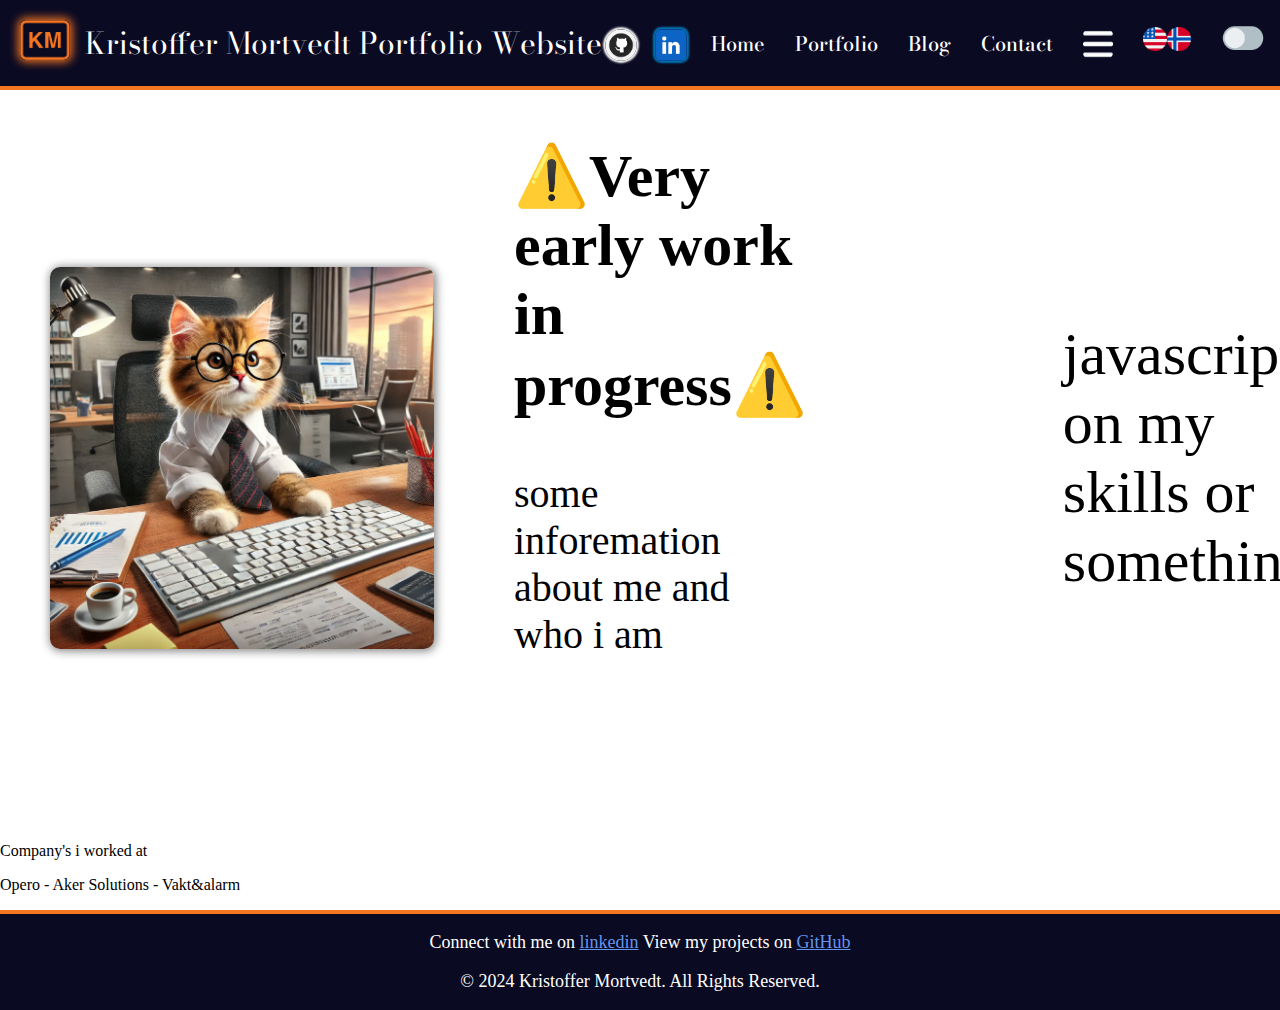
==== commit 40f8b1fa: "added a bruger (three line) menu" ====
--- a/index.html
+++ b/index.html
@@ -29,11 +29,15 @@
                         <img class="iconlinkedin" src="Images/LinkedIn icon.png">
                     </a>
                     <p><a href="index.html">Home</a></p>
-                    <p><a href="about.html">About</a></p>
+
                     <p><a href="portfolio.html">Portfolio</a></p>
                     <p><a href="blog.html">Blog</a></p>
                     <p><a href="contact.html">Contact</a></p>
+                    <p>
+                        <img class="iconburger" href="Images/open-menu.png" src="Images/open-menu.png" alt="three line menu">
+                    </p>
                     <p><img class="flag" src="Images/usa.png"><img class="flag" src="Images/norway.png" alt="language options"></p>
+                    
                     <p><img class="light-dark-mode" src="Images/off-button.png" alt="light-dark-mode"></p>
                 </div>
             </header>
--- a/styles.css
+++ b/styles.css
@@ -120,6 +120,14 @@
     box-shadow: 0px 0px 2px 2px #0077B5;
     border-radius: 6px; 
 }
+
+.iconburger {
+    width: 30px;
+    height:30px;
+    margin-top: 10px;
+    border-radius: 6px;
+}
+
 .profile-picture {
     width: 30%;
     margin: 50px;
@@ -240,4 +248,5 @@
     color: inherit;
     text-decoration: none;
     opacity: 0.8;
-}+}
+
